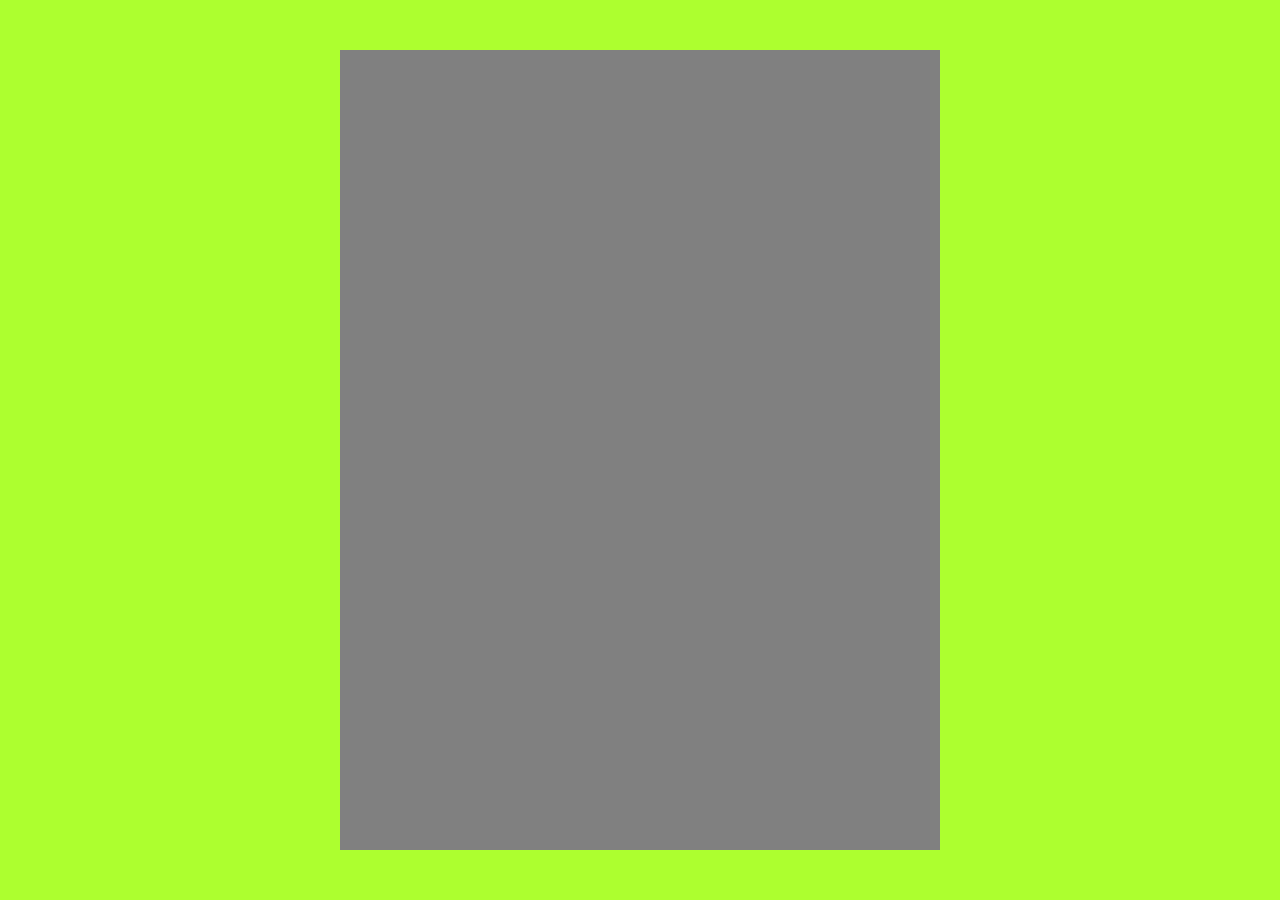
==== index.html @ a118f7a2 "organizando ambiente" ====
<!DOCTYPE html>
<html lang="en">
<head>
    <meta charset="UTF-8">
    <meta name="viewport" content="width=device-width, initial-scale=1.0">
    <link rel="stylesheet" href="style.css">
    <script src="comando.js" defer></script>
    <script src="index.js" defer></script>
    <title>Game f1</title>
</head>
<body>
    <canvas id="des" width="600px" height="800px"></canvas>
</body>
</html>
---- style.css ----
body{
    background-color: greenyellow;
    align-items: center;
    text-align: center;
    justify-content: center;
    margin: 0 auto;
}

#des{
    background-color: grey;
    left: 0;
    top: 0;
    right: 0;
    bottom: 0;
    position: absolute;
    margin: auto;
}
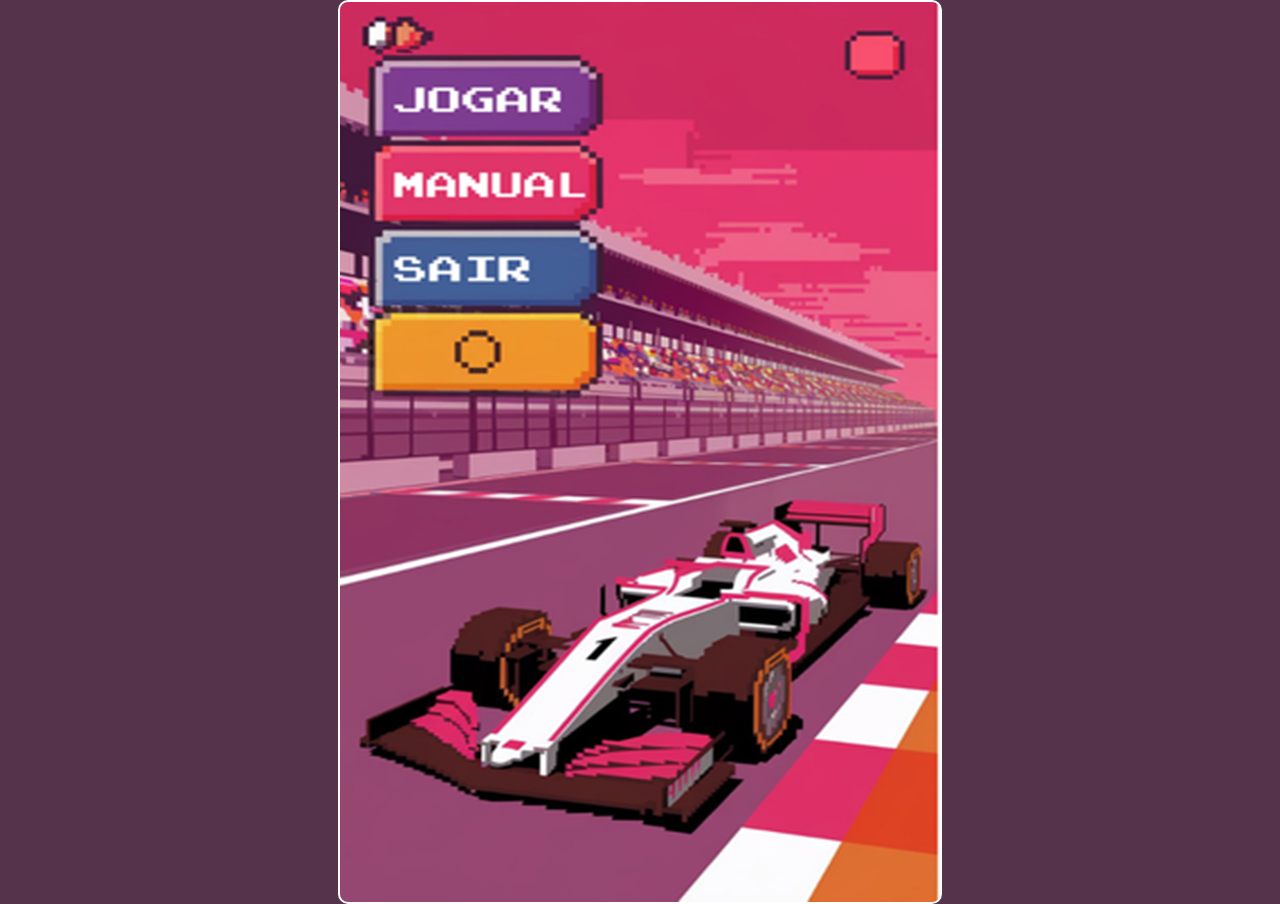
==== commit d01b0d68: "Comandos finalizados" ====
--- a/index.html
+++ b/index.html
@@ -4,11 +4,18 @@
     <meta charset="UTF-8">
     <meta name="viewport" content="width=device-width, initial-scale=1.0">
     <link rel="stylesheet" href="style.css">
+    <link rel="shortcut icon" href="./img/pitStop.png" type="image/x-icon">
     <script src="comando.js" defer></script>
     <script src="index.js" defer></script>
     <title>Game f1</title>
 </head>
 <body>
-    <canvas id="des" width="600px" height="800px"></canvas>
+    <div id="menuP">
+        <div id="menu">
+            <button id="jogar"><a href="game.html" style="font-size: 50px;">aaaaaaa</a></a></button><br>
+            <button id="manual"><a href="manual.html" style="font-size: 50px;">aaaaaaa</a></button><br>
+            <button id="sair"></button><br>
+        </div>
+    </div>
 </body>
 </html>
--- a/style.css
+++ b/style.css
@@ -1,9 +1,46 @@
-body{
-    background-color: greenyellow;
+body {
+    background-color: rgb(85, 52, 75);
+    margin: 0;
+    min-height: 100vh; 
+    display: flex; 
+    align-items: center; 
+    justify-content: center; 
+}
+
+.container {
+    display: flex;
+    justify-content: center;
     align-items: center;
     text-align: center;
-    justify-content: center;
-    margin: 0 auto;
+    font-size: 1.2rem;
+}
+
+.manual {
+    background: linear-gradient(to top, rgb(230, 230, 230) 0% 90%, rgb(255, 255, 255));
+    width: 400px;
+    height: 900px;
+    border: 1px solid black;
+    border-bottom: 10px black solid;
+    border-left: 10px black solid;
+    border-right: 10px black solid;
+    border-radius: 10px;
+    box-sizing: border-box; 
+}
+
+.manual h1 {
+    font-family: 'futura md bt';
+    font-size: 40px;
+    text-align: center;
+    color: black;
+    margin: 5px;
+    user-select: none;
+    text-shadow: none;
+}
+
+.manual p {
+    margin: 30px;
+    font-size: 20px;
+    font-family: 'futura md bt';
 }
 
 #des{
@@ -14,4 +51,45 @@
     bottom: 0;
     position: absolute;
     margin: auto;
+    border: 3px solid white;
+    border-radius: 15px;
+    outline: none;
+}
+
+#jogar{
+    width: 100;
+    height: 300;
+}
+
+#menu {
+    position: absolute;
+    z-index: 2;
+    top: 22%;
+    left: 41.5%;
+    transform: translate(-50%, -50%);
+}
+
+#jogar, #manual, #sair {
+    width: 194px;
+    height: 60px;
+    margin: 10px;
+    margin-bottom: 15px;
+    color: white;
+    border: 2px solid #fff;
+    cursor: pointer;
+    opacity: 0;
+}
+
+#piastri{
+    height: 260px;
+    border-radius: 6px;
+}
+
+#menuP{
+    background-size: 100%;
+    height: 900px;
+    width: 600px;
+    border: 2px solid white;
+    border-radius: 10px;
+    background-image: url('./img/menuGame.png');
 }
